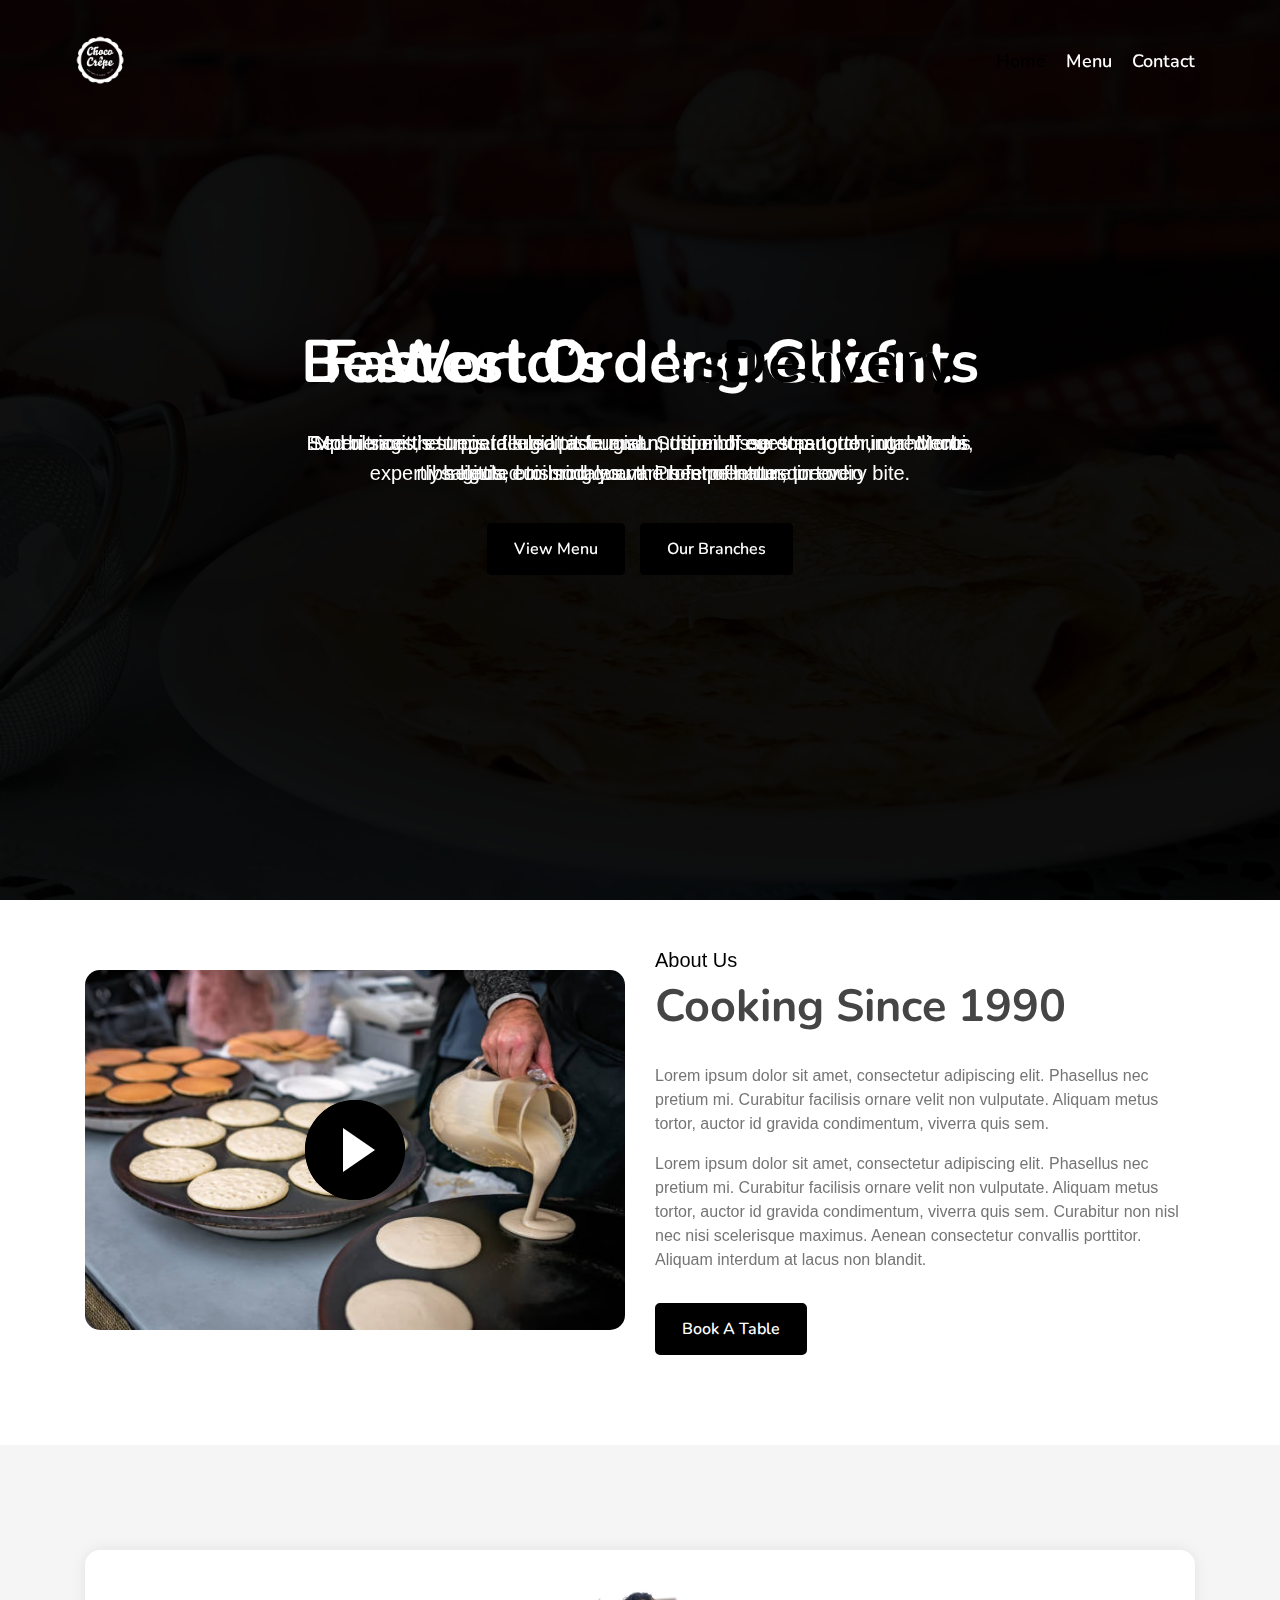
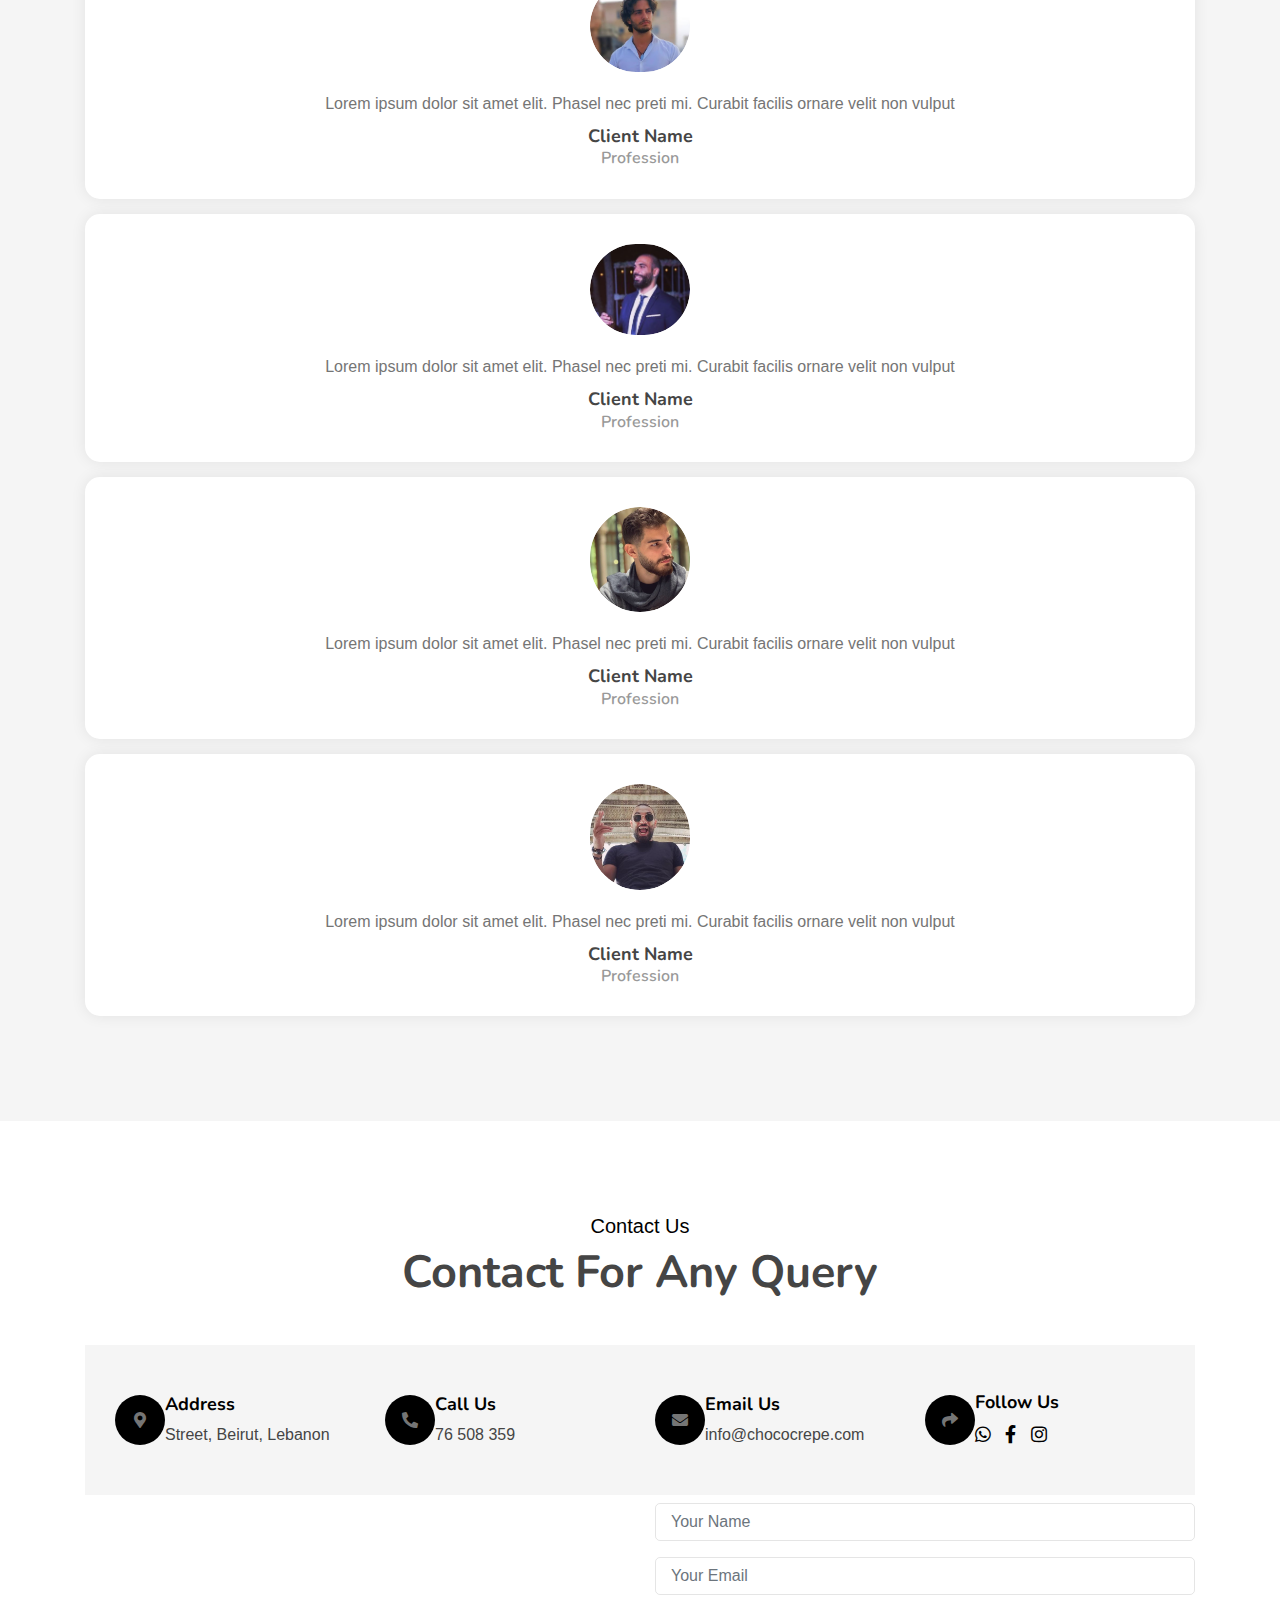
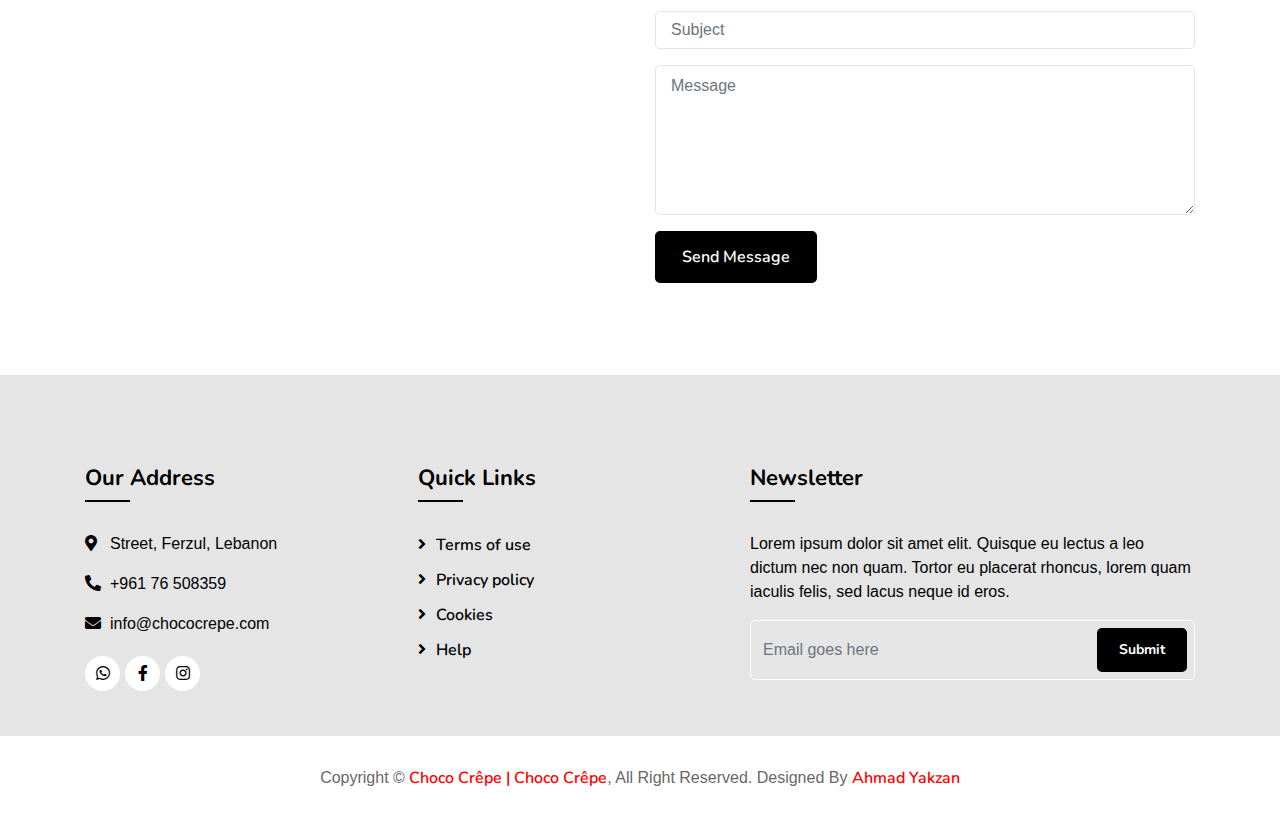
==== index.html @ 7360864e "files added" ====
<!DOCTYPE html>
<html lang="en">
    <head>
        <meta charset="utf-8">
        <title>Choco Crêpe | Choco Crêpe</title>
        <meta content="width=device-width, initial-scale=1.0" name="viewport">
        <meta content="Choco Crêpe" name="keywords">
        <meta content="Choco Crêpe" name="description">
    
        <!-- Favicon -->
        <link href="img/choco-crepe-logo.jpg" rel="icon">
    
        <!-- Google Font -->
        <link href="https://fonts.googleapis.com/css?family=Open+Sans:300,400|Nunito:600,700" rel="stylesheet">
    
        <!-- CSS Libraries -->
        <link href="https://stackpath.bootstrapcdn.com/bootstrap/4.4.1/css/bootstrap.min.css" rel="stylesheet">
        <link href="https://cdnjs.cloudflare.com/ajax/libs/font-awesome/5.10.0/css/all.min.css" rel="stylesheet">
        <link href="lib/animate/animate.min.css" rel="stylesheet">
        <link href="lib/owlcarousel/assets/owl.carousel.min.css" rel="stylesheet">
        <link href="lib/flaticon/font/flaticon.css" rel="stylesheet">
        <link href="lib/tempusdominus/css/tempusdominus-bootstrap-4.min.css" rel="stylesheet" />
    
        <!-- Template Stylesheet -->
        <link href="css/style.css" rel="stylesheet">
    </head>

    <body>
        <!-- Nav Bar Start -->
        <div class="navbar navbar-expand-lg bg-light navbar-light">
            <div class="container-fluid">
                <a href="index.html" class="navbar-brand"><img src="img/choco-crepe-logo.png" alt=""></a>
                <button type="button" class="navbar-toggler" data-toggle="collapse" data-target="#navbarCollapse">
                    <span class="navbar-toggler-icon"></span>
                </button>

                <div class="collapse navbar-collapse justify-content-between" id="navbarCollapse">
                    <div class="navbar-nav ml-auto">
                        <a href="index.html" class="nav-item nav-link active">Home</a>
                        <a href="menu.html" class="nav-item nav-link">Menu</a>
                        <a href="contact.html" class="nav-item nav-link">Contact</a>
                    </div>
                </div>
            </div>
        </div>
        <!-- Nav Bar End -->


        <!-- Carousel Start -->
        <div class="carousel">
            <div class="container-fluid">
                <div class="owl-carousel">
                    <div class="carousel-item">
                        <div class="carousel-img">
                            <img src="img/carousel-1.jpg" alt="Image">
                        </div>
                        <div class="carousel-text">
                            <h1>Best <span>Quality</span> Ingredients</h1>
                            <p>
                                Experience the unparalleled taste and nutrition of our top-notch ingredients, expertly selected to bring you the best of nature in every bite.
                            </p>
                            <div class="carousel-btn">
                                <a class="btn custom-btn" href="menu.html">View Menu</a>
                                <a class="btn custom-btn" href="contact.html">Our Branches</a>
                            </div>
                        </div>
                    </div>
                    <div class="carousel-item">
                        <div class="carousel-img">
                            <img src="img/carousel-2.jpeg" alt="Image">
                        </div>
                        <div class="carousel-text">
                            <h1>World’s <span>Best</span> Chef</h1>
                            <p>
                                Morbi sagittis turpis id suscipit feugiat. Suspendisse eu augue urna. Morbi sagittis, orci sodales varius fermentum, tortor
                            </p>
                            <div class="carousel-btn">
                                <a class="btn custom-btn" href="menu.html">View Menu</a>
                                <a class="btn custom-btn" href="contact.html">Our Branches</a>
                            </div>
                        </div>
                    </div>
                    <div class="carousel-item">
                        <div class="carousel-img">
                            <img src="img/carousel-3.jpg" alt="Image">
                        </div>
                        <div class="carousel-text">
                            <h1>Fastest Order <span>Delivery</span></h1>
                            <p>
                                Sed ultrices, est eget feugiat accumsan, dui nibh egestas tortor, ut rhoncus nibh ligula euismod quam. Proin pellentesque odio
                            </p>
                            <div class="carousel-btn">
                                <a class="btn custom-btn" href="menu.html">View Menu</a>
                                <a class="btn custom-btn" href="contact.html">Our Branches</a>
                            </div>
                        </div>
                    </div>
                </div>
            </div>
        </div>
        <!-- Carousel End -->
        
        
        
        <!-- About Start -->
        <div class="about">
            <div class="container">
                <div class="row align-items-center">
                    <div class="col-lg-6">
                        <div class="about-img">
                            <img src="img/about.jpg" alt="Image">
                            <button type="button" class="btn-play" data-toggle="modal" data-src="https://www.youtube.com/embed/DWRcNpR6Kdc" data-target="#videoModal">
                                <span></span>
                            </button>
                        </div>
                    </div>
                    <div class="col-lg-6">
                        <div class="about-content">
                            <div class="section-header">
                                <p>About Us</p>
                                <h2>Cooking Since 1990</h2>
                            </div>
                            <div class="about-text">
                                <p>
                                    Lorem ipsum dolor sit amet, consectetur adipiscing elit. Phasellus nec pretium mi. Curabitur facilisis ornare velit non vulputate. Aliquam metus tortor, auctor id gravida condimentum, viverra quis sem.
                                </p>
                                <p>
                                    Lorem ipsum dolor sit amet, consectetur adipiscing elit. Phasellus nec pretium mi. Curabitur facilisis ornare velit non vulputate. Aliquam metus tortor, auctor id gravida condimentum, viverra quis sem. Curabitur non nisl nec nisi scelerisque maximus. Aenean consectetur convallis porttitor. Aliquam interdum at lacus non blandit.
                                </p>
                                <a class="btn custom-btn" href="">Book A Table</a>
                            </div>
                        </div>
                    </div>
                </div>
            </div>
        </div>
        <!-- About End -->
        
        
        <!-- Video Modal Start-->
        <div class="modal fade" id="videoModal" tabindex="-1" role="dialog" aria-labelledby="exampleModalLabel" aria-hidden="true">
            <div class="modal-dialog" role="document">
                <div class="modal-content">
                    <div class="modal-body">
                        <button type="button" class="close" data-dismiss="modal" aria-label="Close">
                            <span aria-hidden="true">&times;</span>
                        </button>        
                        <!-- 16:9 aspect ratio -->
                        <div class="embed-responsive embed-responsive-16by9">
                            <iframe class="embed-responsive-item" src="" id="video"  allowscriptaccess="always" allow="autoplay"></iframe>
                        </div>
                    </div>
                </div>
            </div>
        </div> 
        <!-- Video Modal End -->
            
        
        <!-- Testimonial Start -->
        <div class="testimonial">
            <div class="container">
                <div class="owl-carousel testimonials-carousel">
                    <div class="testimonial-item">
                        <div class="testimonial-img">
                            <img src="img/testimonial-1.jpg" alt="Image">
                        </div>
                        <p>
                            Lorem ipsum dolor sit amet elit. Phasel nec preti mi. Curabit facilis ornare velit non vulput
                        </p>
                        <h2>Client Name</h2>
                        <h3>Profession</h3>
                    </div>
                    <div class="testimonial-item">
                        <div class="testimonial-img">
                            <img src="img/testimonial-2.jpg" alt="Image">
                        </div>
                        <p>
                            Lorem ipsum dolor sit amet elit. Phasel nec preti mi. Curabit facilis ornare velit non vulput
                        </p>
                        <h2>Client Name</h2>
                        <h3>Profession</h3>
                    </div>
                    <div class="testimonial-item">
                        <div class="testimonial-img">
                            <img src="img/testimonial-3.jpg" alt="Image">
                        </div>
                        <p>
                            Lorem ipsum dolor sit amet elit. Phasel nec preti mi. Curabit facilis ornare velit non vulput
                        </p>
                        <h2>Client Name</h2>
                        <h3>Profession</h3>
                    </div>
                    <div class="testimonial-item">
                        <div class="testimonial-img">
                            <img src="img/testimonial-4.jpg" alt="Image">
                        </div>
                        <p>
                            Lorem ipsum dolor sit amet elit. Phasel nec preti mi. Curabit facilis ornare velit non vulput
                        </p>
                        <h2>Client Name</h2>
                        <h3>Profession</h3>
                    </div>
                </div>
            </div>
        </div>
        <!-- Testimonial End -->
        
        
        <!-- Contact Start -->
        <div class="contact">
            <div class="container">
                <div class="section-header text-center">
                    <p>Contact Us</p>
                    <h2>Contact For Any Query</h2>
                </div>
                <div class="row align-items-center contact-information">
                    <div class="col-md-6 col-lg-3">
                        <div class="contact-info">
                            <div class="contact-icon">
                                <i class="fa fa-map-marker-alt"></i>
                            </div>
                            <div class="contact-text">
                                <h3>Address</h3>
                                <p>Street, Beirut, Lebanon</p>
                            </div>
                        </div>
                    </div>
                    <div class="col-md-6 col-lg-3">
                        <div class="contact-info">
                            <div class="contact-icon">
                                <i class="fa fa-phone-alt"></i>
                            </div>
                            <div class="contact-text">
                                <h3>Call Us</h3>
                                <p>76 508 359</p>
                            </div>
                        </div>
                    </div>
                    <div class="col-md-6 col-lg-3">
                        <div class="contact-info">
                            <div class="contact-icon">
                                <i class="fa fa-envelope"></i>
                            </div>
                            <div class="contact-text">
                                <h3>Email Us</h3>
                                <p>info@chococrepe.com</p>
                            </div>
                        </div>
                    </div>
                    <div class="col-md-6 col-lg-3">
                        <div class="contact-info">
                            <div class="contact-icon">
                                <i class="fa fa-share"></i>
                            </div>
                            <div class="contact-text">
                                <h3>Follow Us</h3>
                                <div class="contact-social">
                                    <a href="https://api.whatsapp.com/send/?phone=%2B96176508359&text&type=phone_number&app_absent=0"><i class="fab fa-whatsapp"></i></a>
                                    <a href="https://m.facebook.com/ChocoCrepe14/"><i class="fab fa-facebook-f"></i></a>
                                    <a href="https://www.instagram.com/choco.crepe/?igshid=YmMyMTA2M2Y%3D&__coig_restricted=1"><i class="fab fa-instagram"></i></a>
                                </div>
                            </div>
                        </div>
                    </div>
                </div>
                <div class="row contact-form mt-2">
                    <div class="col-md-6">
                        <iframe src="https://www.google.com/maps/embed/v1/place?q=Choco+Crepe&key=AIzaSyBFw0Qbyq9zTFTd-tUY6dZWTgaQzuU17R8" frameborder="0" style="border:0;" allowfullscreen="" aria-hidden="false" tabindex="0"></iframe>
                    </div>
                    <div class="col-md-6">
                        <div id="success"></div>
                        <form name="sentMessage" id="contactForm" novalidate="novalidate">
                            <div class="control-group">
                                <input type="text" class="form-control" id="name" placeholder="Your Name" required="required" data-validation-required-message="Please enter your name" />
                                <p class="help-block text-danger"></p>
                            </div>
                            <div class="control-group">
                                <input type="email" class="form-control" id="email" placeholder="Your Email" required="required" data-validation-required-message="Please enter your email" />
                                <p class="help-block text-danger"></p>
                            </div>
                            <div class="control-group">
                                <input type="text" class="form-control" id="subject" placeholder="Subject" required="required" data-validation-required-message="Please enter a subject" />
                                <p class="help-block text-danger"></p>
                            </div>
                            <div class="control-group">
                                <textarea class="form-control" id="message" placeholder="Message" required="required" data-validation-required-message="Please enter your message"></textarea>
                                <p class="help-block text-danger"></p>
                            </div>
                            <div>
                                <button class="btn custom-btn" type="submit" id="sendMessageButton">Send Message</button>
                            </div>
                        </form>
                    </div>
                </div>
            </div>
        </div>
        <!-- Contact End -->

        <!-- Footer Start -->
        <div class="footer">
            <div class="container">
                <div class="row">
                    <div class="col-lg-7">
                        <div class="row">
                            <div class="col-md-6">
                                <div class="footer-contact">
                                    <h2>Our Address</h2>
                                    <p><i class="fa fa-map-marker-alt"></i>Street, Ferzul, Lebanon</p>
                                    <p><i class="fa fa-phone-alt"></i>+961 76 508359</p>
                                    <p><i class="fa fa-envelope"></i>info@chococrepe.com</p>
                                    <div class="footer-social">
                                        <a href="https://api.whatsapp.com/send/?phone=%2B96176508359&text&type=phone_number&app_absent=0"><i class="fab fa-whatsapp"></i></a>
                                        <a href="https://m.facebook.com/ChocoCrepe14/"><i class="fab fa-facebook-f"></i></a>
                                        <a href="https://www.instagram.com/choco.crepe/?igshid=YmMyMTA2M2Y%3D&__coig_restricted=1"><i class="fab fa-instagram"></i></a>
                                    </div>
                                </div>
                            </div>
                            <div class="col-md-6">
                                <div class="footer-link">
                                    <h2>Quick Links</h2>
                                    <a href="">Terms of use</a>
                                    <a href="">Privacy policy</a>
                                    <a href="">Cookies</a>
                                    <a href="">Help</a>
                                </div>
                            </div>
                        </div>
                    </div>
                    <div class="col-lg-5">
                        <div class="footer-newsletter">
                            <h2>Newsletter</h2>
                            <p>
                                Lorem ipsum dolor sit amet elit. Quisque eu lectus a leo dictum nec non quam. Tortor eu placerat rhoncus, lorem quam iaculis felis, sed lacus neque id eros.
                            </p>
                            <div class="form">
                                <input class="form-control" placeholder="Email goes here">
                                <button class="btn custom-btn">Submit</button>
                            </div>
                        </div>
                    </div>
                </div>
            </div>
            <div class="copyright">
                <div class="container">
                    <p>Copyright &copy; <a href="#">Choco Crêpe | Choco Crêpe</a>, All Right Reserved.</p>
                    <p>Designed By <a href="">Ahmad Yakzan</a></p>
                </div>
            </div>
        </div>
        <!-- Footer End -->

        <a href="#" class="back-to-top"><i class="fa fa-chevron-up"></i></a>

        <!-- JavaScript Libraries -->
        <script src="https://code.jquery.com/jquery-3.4.1.min.js"></script>
        <script src="https://stackpath.bootstrapcdn.com/bootstrap/4.4.1/js/bootstrap.bundle.min.js"></script>
        <script src="lib/easing/easing.min.js"></script>
        <script src="lib/owlcarousel/owl.carousel.min.js"></script>
        <script src="lib/tempusdominus/js/moment.min.js"></script>
        <script src="lib/tempusdominus/js/moment-timezone.min.js"></script>
        <script src="lib/tempusdominus/js/tempusdominus-bootstrap-4.min.js"></script>
        
        <!-- Contact Javascript File -->
        <script src="mail/jqBootstrapValidation.min.js"></script>
        <script src="mail/contact.js"></script>

        <!-- Template Javascript -->
        <script src="js/main.js"></script>
    </body>
</html>
---- css/style.css ----
/*******************************/
/********* General CSS *********/
/*******************************/
body {
    color: #757575;
    background: #ffffff;
    font-fmily: 'open sans', sans-serif;
}

h1,
h2, 
h3, 
h4,
h5, 
h6 {
    color: #454545;
    font-family: 'Nunito', sans-serif;
}

a {
    font-family: 'Nunito', sans-serif;
    font-weight: 600;
    color: rgb(0, 0, 0);
    transition: .3s;
}

a:hover,
a:active,
a:focus {
    color: #000000;
    outline: none;
    text-decoration: none;
}

.btn.custom-btn {
    padding: 12px 25px;
    font-family: 'Nunito', sans-serif;
    font-size: 16px;
    font-weight: 600;
    color: #ffffff;
    background: black;
    border: 2px solid black;
    border-radius: 5px;
    transition: .5s;
}

.btn.custom-btn:hover {
    color: black;
    background: transparent;
}

.btn.custom-btn:focus,
.form-control:focus,
.custom-select:focus {
    box-shadow: none;
}

.container-fluid {
    max-width: 1366px;
}

.back-to-top {
    position: fixed;
    display: none;
    background: black;
    width: 44px;
    height: 44px;
    text-align: center;
    line-height: 1;
    font-size: 22px;
    right: 15px;
    bottom: 15px;
    border-radius: 5px;
    transition: background 0.5s;
    z-index: 9;
}

.back-to-top i {
    color: #ffffff;
    padding-top: 10px;
}

.back-to-top:hover {
    background: #000000;
}


/**********************************/
/*********** Nav Bar CSS **********/
/**********************************/
.navbar {
    position: relative;
    transition: .5s;
    z-index: 999;
}

.navbar.nav-sticky {
    position: fixed;
    top: 0;
    width: 100%;
    box-shadow: 0 2px 5px rgba(0, 0, 0, .3);
    height: 65px;
    align-items: center;
}

/* .navbar .navbar-brand {
    margin: 0;
    color: black;
    font-size: 45px;
    line-height: 0px;
    font-weight: 700;
    font-family: 'Nunito', sans-serif;
    transition: .5s;
    
}

.navbar .navbar-brand span {
    color: #000000;
}

.navbar .navbar-brand:hover {
    color: black;
}

.navbar .navbar-brand:hover span {
    color: black;
} */

.navbar .navbar-brand img {
    max-width: 100%;
    max-height: 50px;
}

.navbar .dropdown-menu {
    margin-top: 0;
    border: 0;
    border-radius: 0;
    background: #f8f9fa;
}

@media (min-width: 992px) {
    .navbar {
        position: absolute;
        width: 100%;
        padding: 30px 60px;
        background: transparent !important;
        z-index: 9;
    }
    
    .navbar.nav-sticky {
        padding: 10px 60px;
        background: #000000 !important;
    }
    
    /* .navbar .navbar-brand {
        color: black;
    }
    
    .navbar.nav-sticky .navbar-brand {
        color: black;
    } */

    .navbar-light .navbar-nav .nav-link,
    .navbar-light .navbar-nav .nav-link:focus {
        padding: 10px 10px 8px 10px;
        font-family: 'Nunito', sans-serif;
        color: #ffffff;
        font-size: 18px;
        font-weight: 600;
    }
    
    .navbar-light.nav-sticky .navbar-nav .nav-link,
    .navbar-light.nav-sticky .navbar-nav .nav-link:focus {
        color: #ffffff;
    }

    .navbar-light .navbar-nav .nav-link:hover,
    .navbar-light .navbar-nav .nav-link.active {
        color: black;
    }
    
    .navbar-light.nav-sticky .navbar-nav .nav-link:hover,
    .navbar-light.nav-sticky .navbar-nav .nav-link.active {
        color: #666666;
    }
}

@media (max-width: 991.98px) {   
    .navbar {
        padding: 15px;
        background: #000000 !important;
    }
    
    /* .navbar .navbar-brand {
        color: black;
    } */
    
    .navbar .navbar-nav {
        margin-top: 15px;
    }
    
    .navbar a.nav-link {
        padding: 5px;
    }
    
    .navbar .dropdown-menu {
        box-shadow: none;
    }
}


/*******************************/
/********** Hero CSS ***********/
/*******************************/
.carousel {
    position: relative;
    width: 100%;
    height: 100vh;
    min-height: 400px;
    background: #ffffff;
}

.carousel .container-fluid {
    padding: 0;
}

.carousel .carousel-item {
    position: relative;
    width: 100%;
    height: 100vh;
    display: flex;
    align-items: center;
    justify-content: center;
    flex-direction: column;
}

.carousel .carousel-img {
    position: relative;
    width: 100%;
    height: 100%;
    text-align: right;
    overflow: hidden;
}

.carousel .carousel-img::after {
    position: absolute;
    content: "";
    top: 0;
    right: 0;
    bottom: 0;
    left: 0;
    background: rgba(0, 0, 0, 0.6);
    z-index: 1;
}

.carousel .carousel-img img {
    width: 100%;
    height: 100%;
    object-fit: cover;
}

.carousel .carousel-text {
    position: absolute;
    max-width: 700px;
    height: calc(100vh - 35px);
    display: flex;
    align-items: center;
    justify-content: center;
    flex-direction: column;
    z-index: 2;
}

.carousel .carousel-text h1 {
    text-align: center;
    color: #ffffff;
    font-size: 60px;
    font-weight: 700;
    margin-bottom: 30px;
}

.carousel .carousel-text h1 span {
    color: black;
}

.carousel .carousel-text p {
    color: #ffffff;
    text-align: center;
    font-size: 20px;
    margin-bottom: 35px;
}

.carousel .carousel-btn .btn:last-child {
    margin-left: 10px;
    background: #000000;
    border-color: #000000;
}

.carousel .carousel-btn .btn:last-child:hover {
    color: #000000;
    background: transparent;
}

.carousel .animated {
    -webkit-animation-duration: 1s;
    animation-duration: 1s;
}

@media (max-width: 991.98px) {
    .carousel,
    .carousel .carousel-item,
    .carousel .carousel-text {
        height: calc(100vh - 105px);
    }
    
    .carousel .carousel-text h1 {
        font-size: 35px;
    }
    
    .carousel .carousel-text p {
        font-size: 16px;
    }
    
    .carousel .carousel-text .btn {
        padding: 12px 30px;
        font-size: 15px;
        letter-spacing: 0;
    }
}

@media (max-width: 767.98px) {
    .carousel,
    .carousel .carousel-item,
    .carousel .carousel-text {
        height: calc(100vh - 70px);
    }
    
    .carousel .carousel-text h1 {
        font-size: 30px;
    }
    
    .carousel .carousel-text .btn {
        padding: 10px 25px;
        font-size: 15px;
        letter-spacing: 0;
    }
}

@media (max-width: 575.98px) {
    .carousel .carousel-text h1 {
        font-size: 25px;
    }
    
    .carousel .carousel-text .btn {
        padding: 8px 20px;
        font-size: 14px;
        letter-spacing: 0;
    }
}


/*******************************/
/******* Page Header CSS *******/
/*******************************/
.page-header {
    position: relative;
    margin-bottom: 45px;
    padding: 150px 0 90px 0;
    text-align: center;
    background: linear-gradient(rgba(0, 0, 0, .5), rgba(0, 0, 0, .5)), url(../img/page-header.jpeg);
    background-position: center;
    background-repeat: no-repeat;
    background-size: cover;
}

.page-header h2 {
    position: relative;
    color: black;
    font-size: 60px;
    font-weight: 700;
}

.page-header a {
    position: relative;
    padding: 0 12px;
    font-size: 20px;
    text-transform: uppercase;
    color: #ffffff;
}

.page-header a:hover {
    color: #ffffff;
}

.page-header a::after {
    position: absolute;
    content: "/";
    width: 8px;
    height: 8px;
    top: -1px;
    right: -7px;
    text-align: center;
    color: black;
}

.page-header a:last-child::after {
    display: none;
}

@media (max-width: 767.98px) {
    .page-header h2 {
        font-size: 35px;
    }
    
    .page-header a {
        font-size: 18px;
    }
}


/*******************************/
/******* Section Header ********/
/*******************************/
.section-header {
    position: relative;
    margin-bottom: 45px;
}

.section-header p {
    color: #000000;
    margin-bottom: 5px;
    position: relative;
    font-size: 20px;
}

.section-header h2 {
    margin: 0;
    position: relative;
    font-size: 45px;
    font-weight: 700;
}

@media (max-width: 991.98px) {
    .section-header h2 {
        font-size: 40px;
        font-weight: 600;
    }
}

@media (max-width: 767.98px) {
    .section-header h2 {
        font-size: 35px;
        font-weight: 600;
    }
}

@media (max-width: 575.98px) {
    .section-header h2 {
        font-size: 30px;
        font-weight: 600;
    }
}





/*******************************/
/********** Menu CSS ***********/
/*******************************/
.food {
    position: relative;
    width: 100%;
    padding: 90px 0 60px 0;
    margin: 45px 0;
    background: rgba(0, 0, 0, .04);
}

.food .food-item {
    position: relative;
    width: 100%;
    margin-bottom: 30px;
    padding: 50px 30px 30px;
    text-align: center;
    background: #ffffff;
    border-radius: 15px;
    box-shadow: 0 0 30px rgba(0, 0, 0, .08);
    transition: .3s;
}

.food .food-item:hover {
    box-shadow: none;
}

.food .food-item i {
    position: relative;
    display: inline-block;
    color: black;
    font-size: 60px;
    line-height: 60px;
    margin-bottom: 20px;
    transition: .3s;
}

.food .food-item:hover i {
    color: #000000;
}

.food .food-item i::after {
    position: absolute;
    content: "";
    width: calc(100% + 20px);
    height: calc(100% + 20px);
    top: -20px;
    left: -15px;
    border: 3px dotted black;
    border-right: transparent;
    border-bottom: transparent;
    border-radius: 100px;
    transition: .3s;
}

.food .food-item:hover i::after {
    border: 3px dotted #000000;
    border-right: transparent;
    border-bottom: transparent;
}

.food .food-item h2 {
    font-size: 30px;
    font-weight: 700;
}

.food .food-item a {
    position: relative;
    font-size: 16px;
}

.food .food-item a::after {
    position: absolute;
    content: "";
    width: 50px;
    height: 1px;
    bottom: 0;
    left: calc(50% - 25px);
    background: black;
    transition: .3s;
}

.food .food-item a:hover::after {
    width: 100%;
    left: 0;
    background: #000000;
}



/*******************************/
/********** About CSS **********/
/*******************************/
.about {
    position: relative;
    width: 100%;
    padding: 45px 0;
}

.about .section-header {
    margin-bottom: 30px;
    margin-left: 0;
}

.about .about-img {
    position: relative;
}

.about .about-img img {
    position: relative;
    width: 100%;
    border-radius: 15px;
}

.about .btn-play {
    position: absolute;
    z-index: 1;
    top: 50%;
    left: 50%;
    transform: translateX(-50%) translateY(-50%);
    box-sizing: content-box;
    display: block;
    width: 32px;
    height: 44px;
    border-radius: 50%;
    border: none;
    outline: none;
    padding: 18px 20px 18px 28px;
}

.about .btn-play:before {
    content: "";
    position: absolute;
    z-index: 0;
    left: 50%;
    top: 50%;
    transform: translateX(-50%) translateY(-50%);
    display: block;
    width: 100px;
    height: 100px;
    background: black;
    border-radius: 50%;
    animation: pulse-border 1500ms ease-out infinite;
}

.about .btn-play:after {
    content: "";
    position: absolute;
    z-index: 1;
    left: 50%;
    top: 50%;
    transform: translateX(-50%) translateY(-50%);
    display: block;
    width: 100px;
    height: 100px;
    background: black;
    border-radius: 50%;
    transition: all 200ms;
}

.about .btn-play img {
    position: relative;
    z-index: 3;
    max-width: 100%;
    width: auto;
    height: auto;
}

.about .btn-play span {
    display: block;
    position: relative;
    z-index: 3;
    width: 0;
    height: 0;
    border-left: 32px solid #ffffff;
    border-top: 22px solid transparent;
    border-bottom: 22px solid transparent;
}

@keyframes pulse-border {
  0% {
    transform: translateX(-50%) translateY(-50%) translateZ(0) scale(1);
    opacity: 1;
  }
  100% {
    transform: translateX(-50%) translateY(-50%) translateZ(0) scale(1.5);
    opacity: 0;
  }
}

#videoModal {
    padding-left: 17px;
}

#videoModal .modal-dialog {
    position: relative;
    max-width: 800px;
    margin: 60px auto 0 auto;
}

#videoModal .modal-body {
    position: relative;
    padding: 0px;
}

#videoModal .close {
    position: absolute;
    width: 30px;
    height: 30px;
    right: 0px;
    top: -30px;
    z-index: 999;
    font-size: 30px;
    font-weight: normal;
    color: #ffffff;
    background: #000000;
    opacity: 1;
}

.about .about-content {
    position: relative;
}

.about .about-text p {
    font-size: 16px;
}

.about .about-text a.btn {
    position: relative;
    margin-top: 15px;
}

@media (max-width: 991.98px) {
    .about .about-img {
        margin-bottom: 30px;
    }
}


/*******************************/
/********* Feature CSS *********/
/*******************************/
.feature {
    position: relative;
    width: 100%;
    padding: 45px 0 0 0;
}

.feature .section-header {
    margin-bottom: 30px;
}

.feature .feature-text {
    position: relative;
    width: 100%;
}

.feature .feature-img {
    border-radius: 15px;
    margin-bottom: 25px;
    overflow: hidden;
}

.feature .feature-img .col-6,
.feature .feature-img .col-12 {
    padding: 0;
    overflow: hidden;
}

.feature .feature-img img {
    width: 100%;
    transition: .3s;
}

.feature .feature-img img:hover {
    transform: scale(1.1);
}

.feature .feature-text .btn {
    width: 100%;
    margin-top: 15px;
    margin-bottom: 45px;
}

.feature .feature-item {
    width: 100%;
    margin-bottom: 45px;
}

.feature .feature-item i {
    position: relative;
    display: block;
    color: #000000;
    font-size: 60px;
    line-height: 60px;
    margin-bottom: 15px;
    background-image: linear-gradient(#000000, black);
    -webkit-background-clip: text;
    -webkit-text-fill-color: transparent;
}

.feature .feature-item i::after {
    position: absolute;
    content: "";
    width: 40px;
    height: 40px;
    top: -10px;
    left: 20px;
    background: black;
    border-radius: 30px;
    z-index: -1;
}

.feature .feature-item h3 {
    font-size: 22px;
    font-weight: 700;
}


/*******************************/
/*********** Menu CSS **********/
/*******************************/
.menu {
    position: relative;
    padding: 45px 0 15px 0;
}

.menu .menu-tab {
    position: relative;
}

.menu .menu-tab img {
    max-width: 100%;
    border-radius: 15px;
}

.menu .menu-tab .nav.nav-pills .nav-link {
    color: #ffffff;
    background: black;
    border: 2px solid black;
    border-radius: 5px;
    margin: 0 5px;
}

.menu .menu-tab .nav.nav-pills .nav-link:hover {
    color: #ffffff;
    background: #000000c8;
    border-color: #00000000;
}

.menu .menu-tab .nav.nav-pills .nav-link.active {
    color: black;
    background: transparent;
}

.menu .menu-tab .nav.nav-pills .nav-link.active:hover {
    color: #ffffff;
    background: black;
    border-color: black;
}

.menu .menu-tab .tab-content {
    padding: 30px 0 0 0;
    background: transparent;
}

.menu .menu-tab .tab-content .container {
    padding: 0;
}

.menu .menu-item {
    position: relative;
    margin-bottom: 30px;
    display: flex;
    align-items: center;
}

.menu .menu-img {
    width: 80px;
    margin-right: 20px;
}

.menu .menu-img img {
    width: 100%;
    border-radius: 100px;
}

.menu .menu-text {
    width: calc(100% - 100px);
}

.menu .menu-text h3 {
    position: relative;
    display: block;
    font-size: 22px;
    font-weight: 700;
}

.menu .menu-text h3::after {
    position: absolute;
    content: "";
    width: 100%;
    height: 0;
    top: 13px;
    left: 0;
    border-top: 2px dotted #cccccc;
    z-index: -1;
}

.menu .menu-text h3 span {
    display: inline-block;
    float: left;
    padding-right: 5px;
    background: #ffffff;
}

.menu .menu-text h3 strong {
    display: inline-block;
    float: right;
    padding-left: 5px;
    color: black;
    background: #ffffff;
}

.menu .menu-text p {
    position: relative;
    margin: 5px 0 0 0;
    float: left;
    display: block;
}

@media(max-width: 575.98px) {
    .menu .menu-text p,
    .menu .menu-text h3,
    .menu .menu-text h3 span,
    .menu .menu-text h3 strong {
        display: block;
        float: none;
        padding: 0;
        margin: 0;
    }
    
    .menu .menu-text h3 {
        font-size: 18px;
        margin-bottom: 0;
    }
    
    .menu .menu-text h3 span {
        margin-bottom: 3px;
    }
    
    .menu .menu-text h3::after {
        display: none;
    }
}



/*******************************/
/******* Testimonial CSS *******/
/*******************************/
.testimonial {
    position: relative;
    width: 100%;
    padding: 90px 0;
    margin: 45px 0;
    background: rgba(0, 0, 0, .04);
}

.testimonial .testimonials-carousel {
    position: relative;
    width: calc(100% + 30px);
    margin: 0 -15px;
}

.testimonial .testimonial-item {
    position: relative;
    margin: 15px;
    padding: 30px;
    display: flex;
    align-items: center;
    justify-content: center;
    flex-direction: column;
    background: #ffffff;
    border-radius: 15px;
    box-shadow: 0 0 15px rgba(0, 0, 0, .08);
    transition: .3s;
    overflow: hidden;
}

.testimonial .testimonial-item:hover {
    box-shadow: none;
}

.testimonial .testimonial-img {
    position: relative;
    width: 100px;
    border-radius: 100px;
    margin-bottom: 20px;
    overflow: hidden;
}

.testimonial .testimonial-img img {
    width: 100%;
    border-radius: 100px;
}

.testimonial .testimonial-item p {
    text-align: center;
    margin-bottom: 10px;
}

.testimonial .testimonial-item h2 {
    position: relative;
    font-size: 18px;
    font-weight: 700;
    margin-bottom: 2px;
}

.testimonial .testimonial-item h3 {
    color: #999999;
    font-size: 16px;
    font-weight: 600;
    margin: 0;
}

.testimonial .owl-dots {
    margin-top: 10px;
    text-align: center;
}

.testimonial .owl-dot {
    display: inline-block;
    margin: 0 5px;
    width: 12px;
    height: 12px;
    border-radius: 50%;
    background: black;
}

.testimonial .owl-dot.active {
    background: #000000;
}


/*******************************/
/*********** Blog CSS **********/
/*******************************/
.blog {
    position: relative;
    width: 100%;
    padding: 45px 0 0 0;
}

.blog .blog-item {
    position: relative;
}

.blog .blog-img {
    position: relative;
    width: 100%;
    border-radius: 15px;
    overflow: hidden;
    z-index: 1;
}

.blog .blog-img img {
    width: 100%;
}

.blog .blog-content {
    position: relative;
    width: calc(100% - 60px);
    top: -60px;
    left: 30px;
    padding: 25px 30px 30px 30px;
    background: #ffffff;
    box-shadow: 0 0 30px rgba(0, 0, 0, .08);
    border-radius: 15px;
    z-index: 2;
}

.blog .blog-content h2.blog-title {
    font-size: 22px;
    font-weight: 700;
}

.blog .blog-meta {
    position: relative;
    display: flex;
    flex-wrap: wrap;
    margin-bottom: 15px;
}

.blog .blog-meta p {
    margin: 0 10px 0 0;
    font-size: 14px;
    color: #999999;
}

.blog .blog-meta i {
    color: black;
    margin-right: 5px;
}

.blog .blog-meta p:last-child {
    margin: 0;
}

.blog .blog-text {
    position: relative;
}

.blog .blog-text p {
    margin-bottom: 10px;
}

.blog .blog-item a.btn {
    margin-top: 10px;
    padding: 5px 15px;
}

.blog .pagination .page-link {
    color: black;
    border-radius: 5px;
    border-color: black;
    margin: 0 2px;
}

.blog .pagination .page-link:hover,
.blog .pagination .page-item.active .page-link {
    color: #ffffff;
    background: black;
}

.blog .pagination .disabled .page-link {
    color: #999999;
}

@media(max-width: 575.98px){
    .blog .blog-meta p {
        flex: 50%;
        font-size: 13px;
        margin: 0 0 5px 0;
    }
}


/*******************************/
/******* Single Post CSS *******/
/*******************************/
.single {
    position: relative;
    padding: 45px 0;
}

.single .single-content {
    position: relative;
    margin-bottom: 30px;
    overflow: hidden;
}

.single .single-content img {
    margin-bottom: 20px;
    width: 100%;
}

.single .single-tags {
    margin: -5px -5px 41px -5px;
    font-size: 0;
}

.single .single-tags a {
    margin: 5px;
    display: inline-block;
    padding: 7px 15px;
    font-size: 14px;
    font-weight: 400;
    color: black;
    border: 1px solid #dddddd;
    border-radius: 5px;
}

.single .single-tags a:hover {
    color: #ffffff;
    background: black;
    border-color: black;
}

.single .single-bio {
    margin-bottom: 45px;
    padding: 30px;
    background: rgba(0, 0, 0, .04);
    display: flex;
}

.single .single-bio-img {
    width: 100%;
    max-width: 100px;
}

.single .single-bio-img img {
    width: 100%;
    border-radius: 100px;
}

.single .single-bio-text {
    padding-left: 30px;
}

.single .single-bio-text h3 {
    font-size: 20px;
    font-weight: 700;
}

.single .single-bio-text p {
    margin: 0;
}

.single .single-related {
    margin-bottom: 45px;
}

.single .single-related h2 {
    font-size: 30px;
    font-weight: 700;
    margin-bottom: 25px;
}

.single .related-slider {
    position: relative;
    margin: 0 -15px;
    width: calc(100% + 30px);
}

.single .related-slider .post-item {
    margin: 0 15px;
}

.single .post-item {
    display: flex;
    align-items: center;
    margin-bottom: 15px;
}

.single .post-item .post-img {
    width: 100%;
    max-width: 80px;
}

.single .post-item .post-img img {
    width: 100%;
    border-radius: 5px;
}

.single .post-item .post-text {
    padding-left: 15px;
}

.single .post-item .post-text a {
    color: #757575;
    font-size: 17px;
}

.single .post-item .post-text a:hover {
    color: black;
}

.single .post-item .post-meta {
    display: flex;
    margin-top: 8px;
}

.single .post-item .post-meta p {
    display: inline-block;
    margin: 0;
    padding: 0 3px;
    font-size: 14px;
    font-weight: 300;
    font-style: italic;
}

.single .post-item .post-meta p a {
    margin-left: 5px;
    color: #999999;
    font-size: 14px;
    font-weight: 300;
    font-style: normal;
}

.single .related-slider .owl-nav {
    position: absolute;
    width: 90px;
    top: -55px;
    right: 15px;
    display: flex;
}

.single .related-slider .owl-nav .owl-prev,
.single .related-slider .owl-nav .owl-next {
    margin-left: 15px;
    width: 30px;
    height: 30px;
    display: flex;
    align-items: center;
    justify-content: center;
    color: #ffffff;
    background: black;
    font-size: 16px;
    transition: .3s;
}

.single .related-slider .owl-nav .owl-prev:hover,
.single .related-slider .owl-nav .owl-next:hover {
    color: #ffffff;
    background: #000000;
}

.single .single-comment {
    position: relative;
    margin-bottom: 45px;
}

.single .single-comment h2 {
    font-size: 30px;
    font-weight: 700;
    margin-bottom: 25px;
}

.single .comment-list {
    list-style: none;
    padding: 0;
}

.single .comment-child {
    list-style: none;
}

.single .comment-body {
    display: flex;
    margin-bottom: 30px;
}

.single .comment-img {
    width: 60px;
}

.single .comment-img img {
    width: 100%;
    border-radius: 100px;
}

.single .comment-text {
    padding-left: 15px;
    width: calc(100% - 60px);
}

.single .comment-text h3 {
    font-size: 18px;
    font-weight: 600;
    margin-bottom: 3px;
}

.single .comment-text span {
    display: block;
    font-size: 14px;
    font-weight: 300;
    margin-bottom: 5px;
}

.single .comment-text .btn {
    padding: 3px 10px;
    font-size: 14px;
    color: #454545;
    background: #dddddd;
    border-radius: 5px;
}

.single .comment-text .btn:hover {
    background: black;
}

.single .comment-form {
    position: relative;
}

.single .comment-form h2 {
    font-size: 30px;
    font-weight: 700;
    margin-bottom: 25px;
}

.single .comment-form form {
    padding: 30px;
    background: #f3f6ff;
}

.single .comment-form form .form-group:last-child {
    margin: 0;
}

.single .comment-form input,
.single .comment-form textarea {
    border-radius: 5px;
}


/**********************************/
/*********** Sidebar CSS **********/
/**********************************/
.sidebar {
    position: relative;
    width: 100%;
}

@media(max-width: 991.98px) {
    .sidebar {
        margin-top: 45px;
    }
}

.sidebar .sidebar-widget {
    position: relative;
    margin-bottom: 45px;
}

.sidebar .sidebar-widget .widget-title {
    position: relative;
    margin-bottom: 30px;
    padding-bottom: 5px;
    font-size: 25px;
    font-weight: 700;
}

.sidebar .sidebar-widget .widget-title::after {
    position: absolute;
    content: "";
    width: 60px;
    height: 2px;
    bottom: 0;
    left: 0;
    background: black;
}

.sidebar .sidebar-widget .search-widget {
    position: relative;
}

.sidebar .search-widget input {
    height: 50px;
    border: 1px solid #dddddd;
    border-radius: 5px;
}

.sidebar .search-widget input:focus {
    box-shadow: none;
}

.sidebar .search-widget .btn {
    position: absolute;
    top: 6px;
    right: 15px;
    height: 40px;
    padding: 0;
    font-size: 25px;
    color: black;
    background: none;
    border-radius: 0;
    border: none;
    transition: .3s;
}

.sidebar .search-widget .btn:hover {
    color: #000000;
}

.sidebar .sidebar-widget .recent-post {
    position: relative;
}

.sidebar .sidebar-widget .tab-post {
    position: relative;
}

.sidebar .tab-post .nav.nav-pills .nav-link {
    color: #ffffff;
    background: black;
    border-radius: 0;
}

.sidebar .tab-post .nav.nav-pills .nav-link:hover,
.sidebar .tab-post .nav.nav-pills .nav-link.active {
    color: #ffffff;
    background: #000000;
}

.sidebar .tab-post .tab-content {
    padding: 15px 0 0 0;
    background: transparent;
}

.sidebar .tab-post .tab-content .container {
    padding: 0;
}

.sidebar .sidebar-widget .category-widget {
    position: relative;
}

.sidebar .category-widget ul {
    margin: 0;
    padding: 0;
    list-style: none;
}

.sidebar .category-widget ul li {
    margin: 0 0 12px 22px; 
}

.sidebar .category-widget ul li:last-child {
    margin-bottom: 0; 
}

.sidebar .category-widget ul li a {
    display: inline-block;
    line-height: 23px;
}

.sidebar .category-widget ul li::before {
    position: absolute;
    content: '\f105';
    font-family: 'Font Awesome 5 Free';
    font-weight: 900;
    color: black;
    left: 1px;
}

.sidebar .category-widget ul li span {
    display: inline-block;
    float: right;
}

.sidebar .sidebar-widget .tag-widget {
    position: relative;
    margin: -5px -5px;
}

.single .tag-widget a {
    margin: 5px;
    display: inline-block;
    padding: 7px 15px;
    font-size: 14px;
    font-weight: 400;
    color: black;
    border: 1px solid #dddddd;
    border-radius: 5px;
}

.single .tag-widget a:hover {
    color: #ffffff;
    background: black;
    border-color: black;
}

.sidebar .image-widget {
    display: block;
    width: 100%;
    overflow: hidden;
}

.sidebar .image-widget img {
    max-width: 100%;
    transition: .3s;
}

.sidebar .image-widget img:hover {
    transform: scale(1.1);
}


/*******************************/
/********* Contact CSS *********/
/*******************************/
.contact {
    position: relative;
    width: 100%;
    padding: 45px 0 15px 0;
}

.contact .contact-information {
    min-height: 150px;
    /* min-width: 450px; */
    margin: 0;
    padding: 30px 15px 0 15px;
    background: rgba(0, 0, 0, .04);
}

.contact .contact-info {
    position: relative;
    display: flex;
    align-items: center;
    margin-bottom: 30px;
}

.contact .contact-icon {
    position: relative;
    width: 50px;
    height: 50px;
    display: flex;
    align-items: center;
    justify-content: center;
    background: black;
    border-radius: 50px;
}

.contact .contact-icon a i {
    font-size: 18px;
    color: #ffffff;
}

.contact .contact-text {
    position: relative;
    /* width: calc(100% - 50px); */
    display: flex;
    flex-direction: column;
    padding-left: 0px;
    padding-right: 0px;
}

.contact .contact-text h3 {
    font-size: 18px;
    font-weight: 700;
    color: #000000;
}

.contact .contact-text p {
    margin: 0;
    font-size: 16px;
    color: #454545;
}

.contact .contact-social a {
    margin-right: 10px;
    font-size: 18px;
    color: black;
}

.contact .contact-social a:hover {
    color: #000000;
}

.contact .contact-form iframe {
    width: 100%;
    height: 380px;
    border-radius: 15px;
    margin-bottom: 25px;
    
}

.contact .contact-form input {
    padding: 15px;
    background: none;
    border-radius: 5px;
    border: 1px solid rgba(0, 0, 0, .1);
}

.contact .contact-form textarea {
    height: 150px;
    padding: 8px 15px;
    background: none;
    border-radius: 5px;
    border: 1px solid rgba(0, 0, 0, .1);
}

.contact .help-block ul {
    margin: 0;
    padding: 0;
    list-style-type: none;
}


/*******************************/
/********* Footer CSS **********/
/*******************************/
.footer {
    position: relative;
    margin-top: 45px;
    padding-top: 90px;
    background: rgba(0, 0, 0, .1);
    
}

.footer .footer-contact,
.footer .footer-link,
.footer .footer-newsletter {
    position: relative;
    margin-bottom: 45px;
    color: #000000;
}

.footer .footer-contact h2,
.footer .footer-link h2,
.footer .footer-newsletter h2 {
    position: relative;
    margin-bottom: 30px;
    padding-bottom: 10px;
    font-size: 22px;
    font-weight: 700;
    color: rgb(0, 0, 0);
}

.footer .footer-contact h2::after,
.footer .footer-link h2::after,
.footer .footer-newsletter h2::after {
    position: absolute;
    content: "";
    width: 45px;
    height: 2px;
    bottom: 0;
    left: 0;
    background: #000000;
}

.footer .footer-link a {
    display: block;
    margin-bottom: 10px;
    color: #000000;
    transition: .3s;
}

.footer .footer-link a::before {
    position: relative;
    content: "\f105";
    font-family: "Font Awesome 5 Free";
    font-weight: 900;
    margin-right: 10px;
    color: rgb(0, 0, 0);
}

.footer .footer-link a:hover {
    color: rgb(0, 0, 0);
    letter-spacing: 1px;
}

.footer .footer-contact p  {
    color: rgb(0, 0, 0);
}

.footer .footer-contact p i {
    width: 25px;
    color: rgb(0, 0, 0);
}

.footer .footer-social {
    position: relative;
    margin-top: 20px;
    display: flex;
}

.footer .footer-social a {
    display: inline-block;
    margin-right: 5px;
    width: 35px;
    height: 35px;
    display: flex;
    align-items: center;
    justify-content: center;
    background: rgb(255, 255, 255);
    border-radius: 35px;
    font-size: 16px;
    color: black;
    
}

.footer .footer-social a:hover {
    background: rgba(0, 0, 0, 0.1);
}

.footer .footer-social a:last-child {
    margin: 0;
}

.footer .footer-newsletter .form {
    position: relative;
    width: 100%;
}

.footer .footer-newsletter input {
    height: 60px;
    background: transparent;
    border: 1px solid rgb(255, 255, 255);
    border-radius: 5px;
}

.footer .footer-newsletter .btn {
    position: absolute;
    top: 8px;
    right: 8px;
    height: 44px;
    padding: 8px 20px;
    font-size: 14px;
    font-weight: 700;
}

.footer .copyright {
    position: relative;
    width: 100%;
    padding: 30px 0;
    text-align: center;
    background: #ffffff;
}

.footer .copyright p {
    margin: 0;
    display: inline-block;
    color: #686767;
}

.footer .copyright p a {
    color: rgb(255, 0, 0);
}

.footer .copyright p a:hover {
    color: #000000;
}
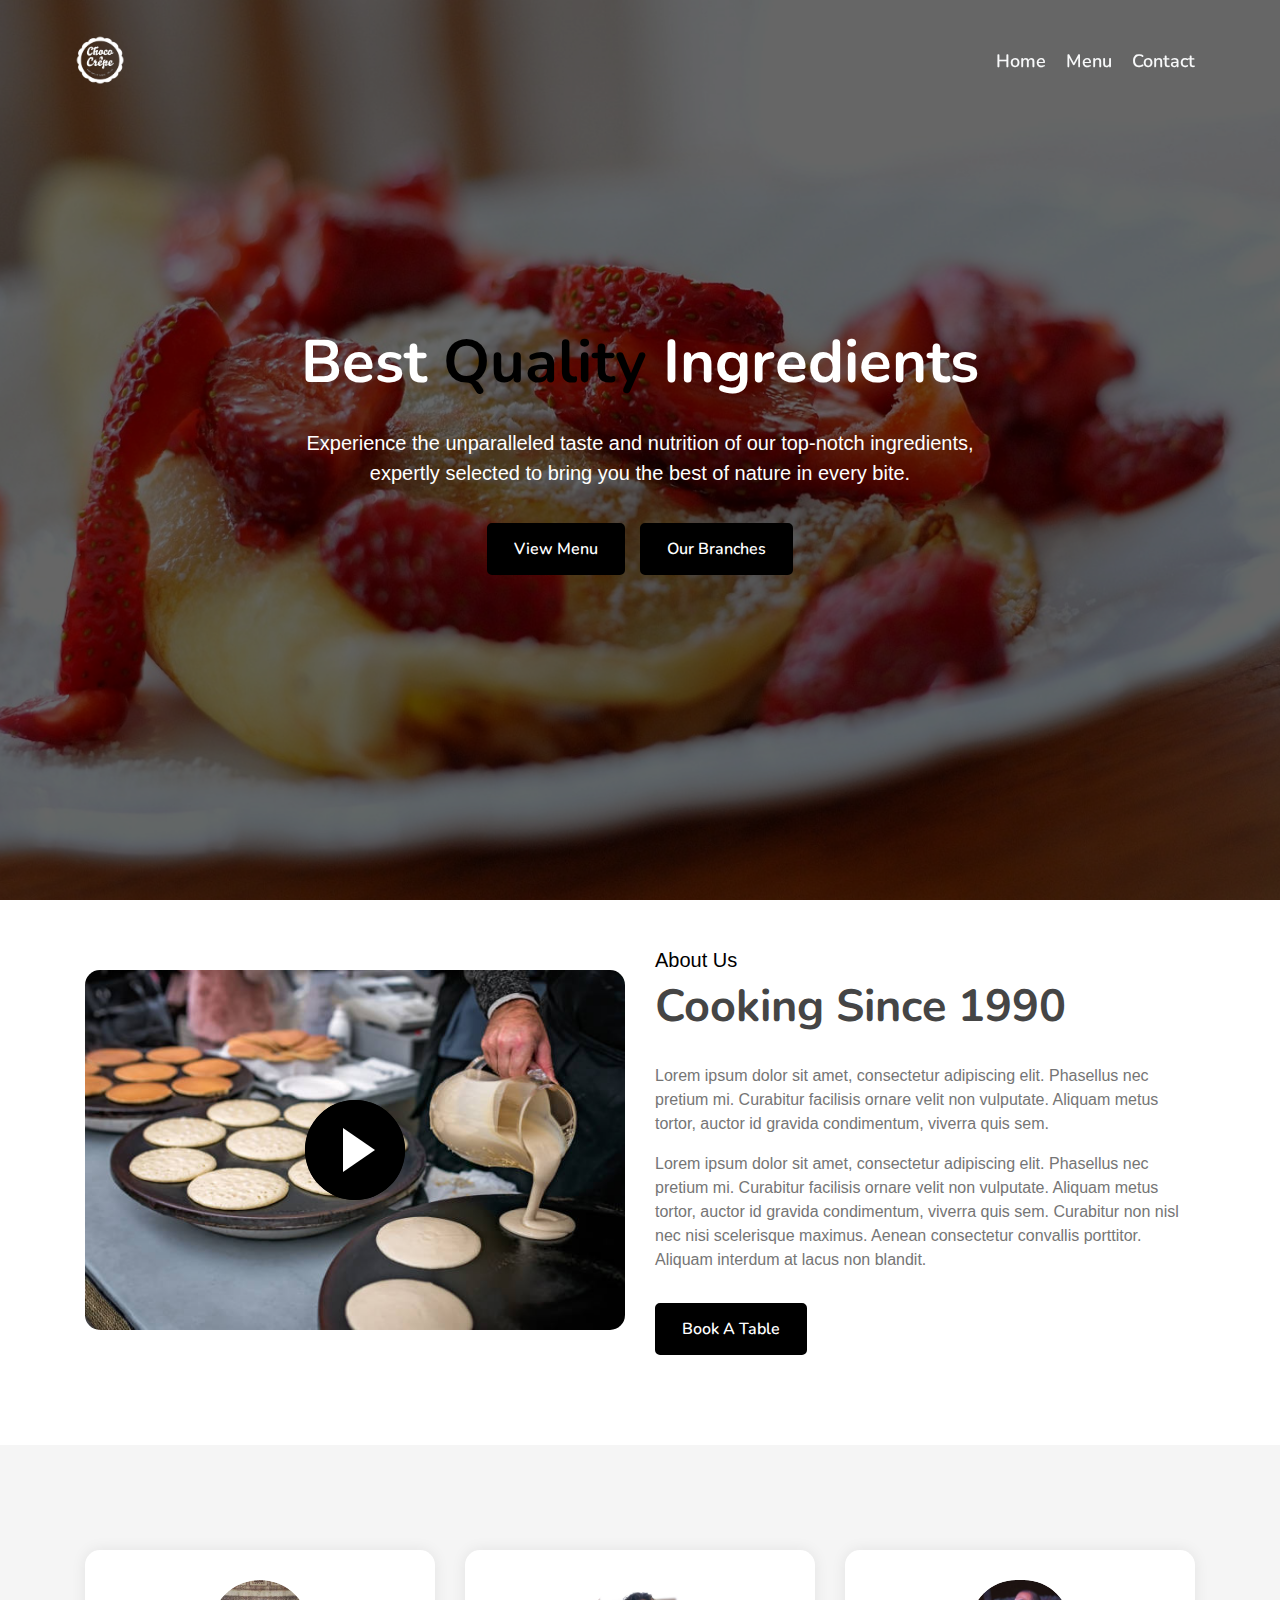
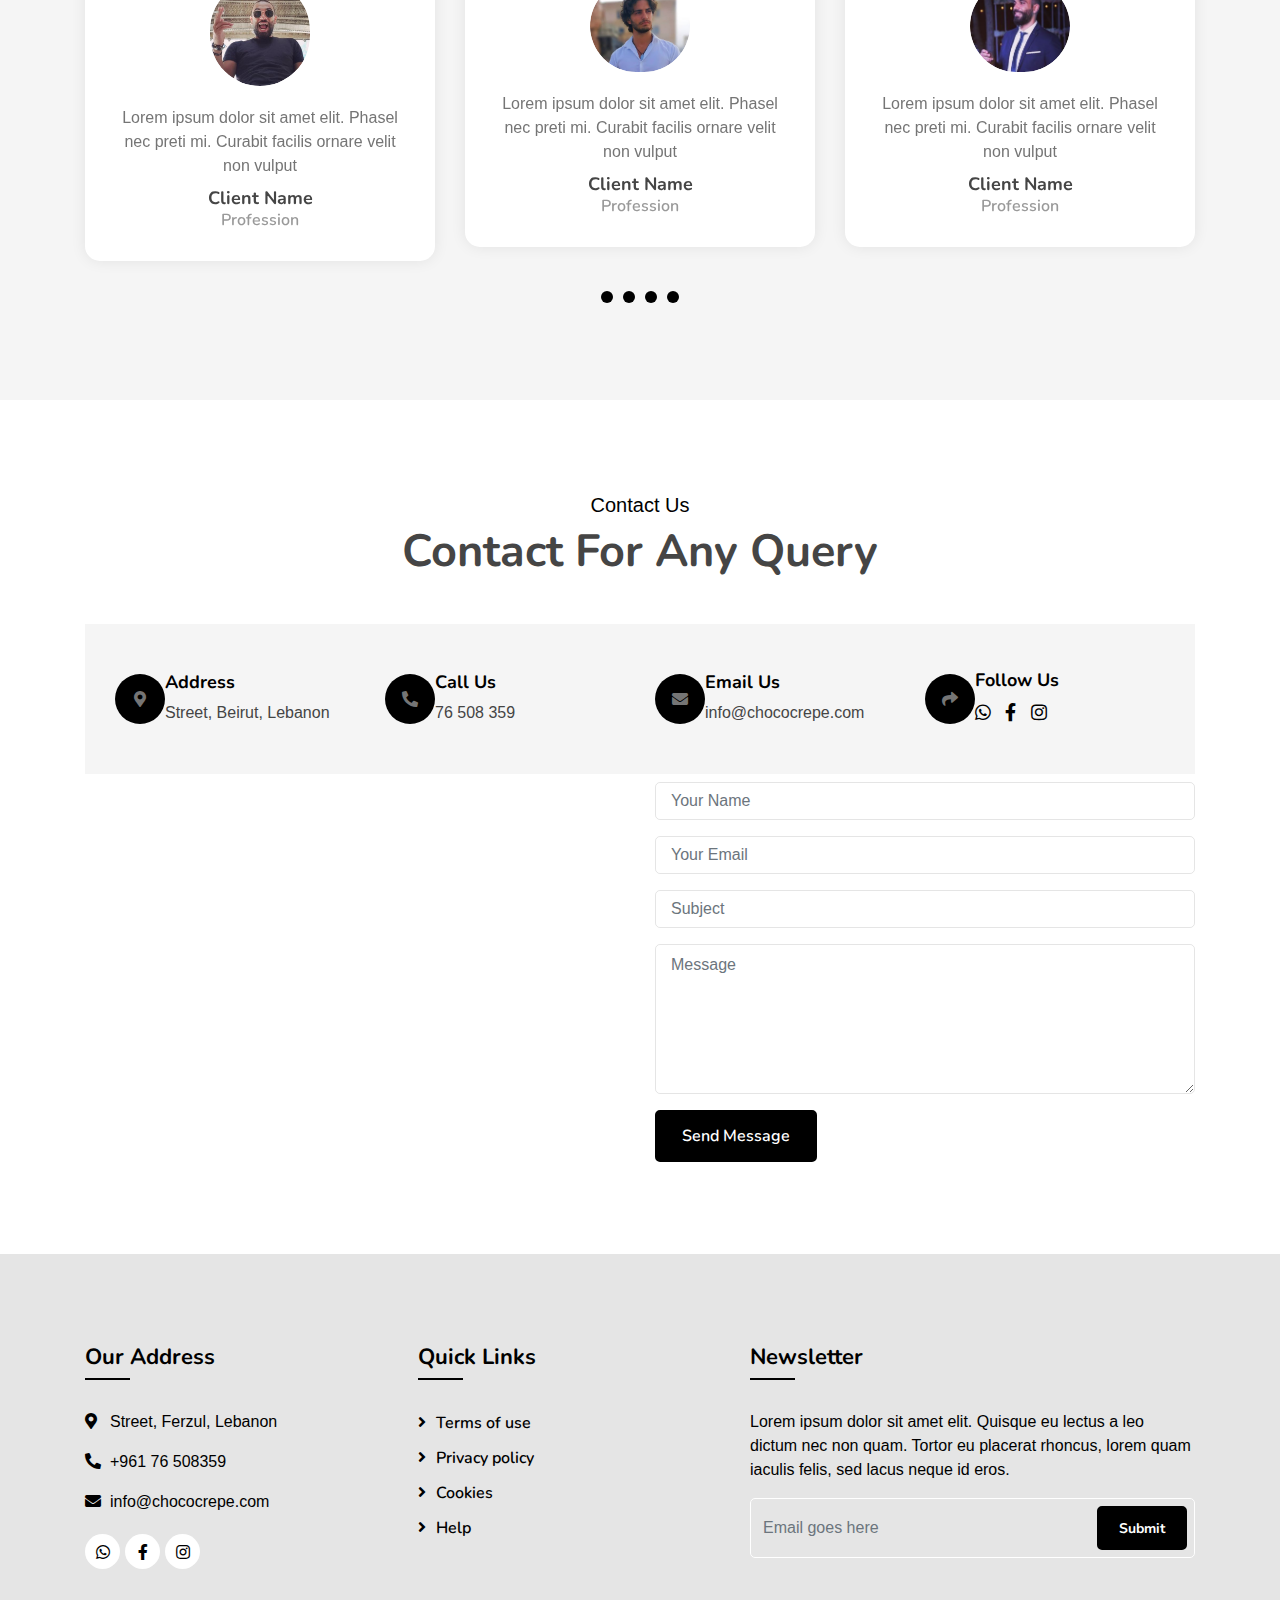
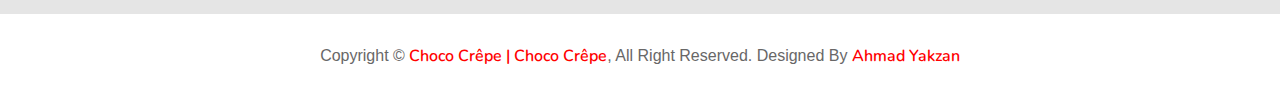
==== commit eda6e8ec: "nav eddited" ====
--- a/index.html
+++ b/index.html
@@ -31,14 +31,13 @@
             <div class="container-fluid">
                 <a href="index.html" class="navbar-brand"><img src="img/choco-crepe-logo.png" alt=""></a>
                 <button type="button" class="navbar-toggler" data-toggle="collapse" data-target="#navbarCollapse">
-                    <span class="navbar-toggler-icon"></span>
+                    <span class="navbar-toggler-icon bg-light"></span>
                 </button>
-
                 <div class="collapse navbar-collapse justify-content-between" id="navbarCollapse">
                     <div class="navbar-nav ml-auto">
-                        <a href="index.html" class="nav-item nav-link active">Home</a>
-                        <a href="menu.html" class="nav-item nav-link">Menu</a>
-                        <a href="contact.html" class="nav-item nav-link">Contact</a>
+                        <a href="index.html" class="nav-item nav-link text-light  active">Home</a>
+                        <a href="menu.html" class="nav-item nav-link text-light">Menu</a>
+                        <a href="contact.html" class="nav-item nav-link text-light">Contact</a>
                     </div>
                 </div>
             </div>
--- a/lib/flaticon/font/flaticon.css
+++ b/lib/flaticon/font/flaticon.css
@@ -0,0 +1,42 @@
+	/*
+  	Flaticon icon font: Flaticon
+  	Creation date: 19/09/2020 16:59
+  	*/
+
+@font-face {
+  font-family: "Flaticon";
+  src: url("./Flaticon.eot");
+  src: url("./Flaticon.eot?#iefix") format("embedded-opentype"),
+       url("./Flaticon.woff2") format("woff2"),
+       url("./Flaticon.woff") format("woff"),
+       url("./Flaticon.ttf") format("truetype"),
+       url("./Flaticon.svg#Flaticon") format("svg");
+  font-weight: normal;
+  font-style: normal;
+}
+
+@media screen and (-webkit-min-device-pixel-ratio:0) {
+  @font-face {
+    font-family: "Flaticon";
+    src: url("./Flaticon.svg#Flaticon") format("svg");
+  }
+}
+
+[class^="flaticon-"]:before, [class*=" flaticon-"]:before,
+[class^="flaticon-"]:after, [class*=" flaticon-"]:after {   
+  font-family: Flaticon;
+        font-size: 20px;
+font-style: normal;
+margin-left: 20px;
+}
+
+.flaticon-burger:before { content: "\f100"; }
+.flaticon-fast-food:before { content: "\f101"; }
+.flaticon-snack:before { content: "\f102"; }
+.flaticon-cocktail:before { content: "\f103"; }
+.flaticon-vegetable:before { content: "\f104"; }
+.flaticon-meat:before { content: "\f105"; }
+.flaticon-medal:before { content: "\f106"; }
+.flaticon-fruits-and-vegetables:before { content: "\f107"; }
+.flaticon-cooking:before { content: "\f108"; }
+.flaticon-courier:before { content: "\f109"; }--- a/css/style.css
+++ b/css/style.css
@@ -206,6 +206,10 @@
     .navbar .dropdown-menu {
         box-shadow: none;
     }
+
+    .navbar-light.nav-sticky{
+        height: 90px;
+    }
 }
 
 
